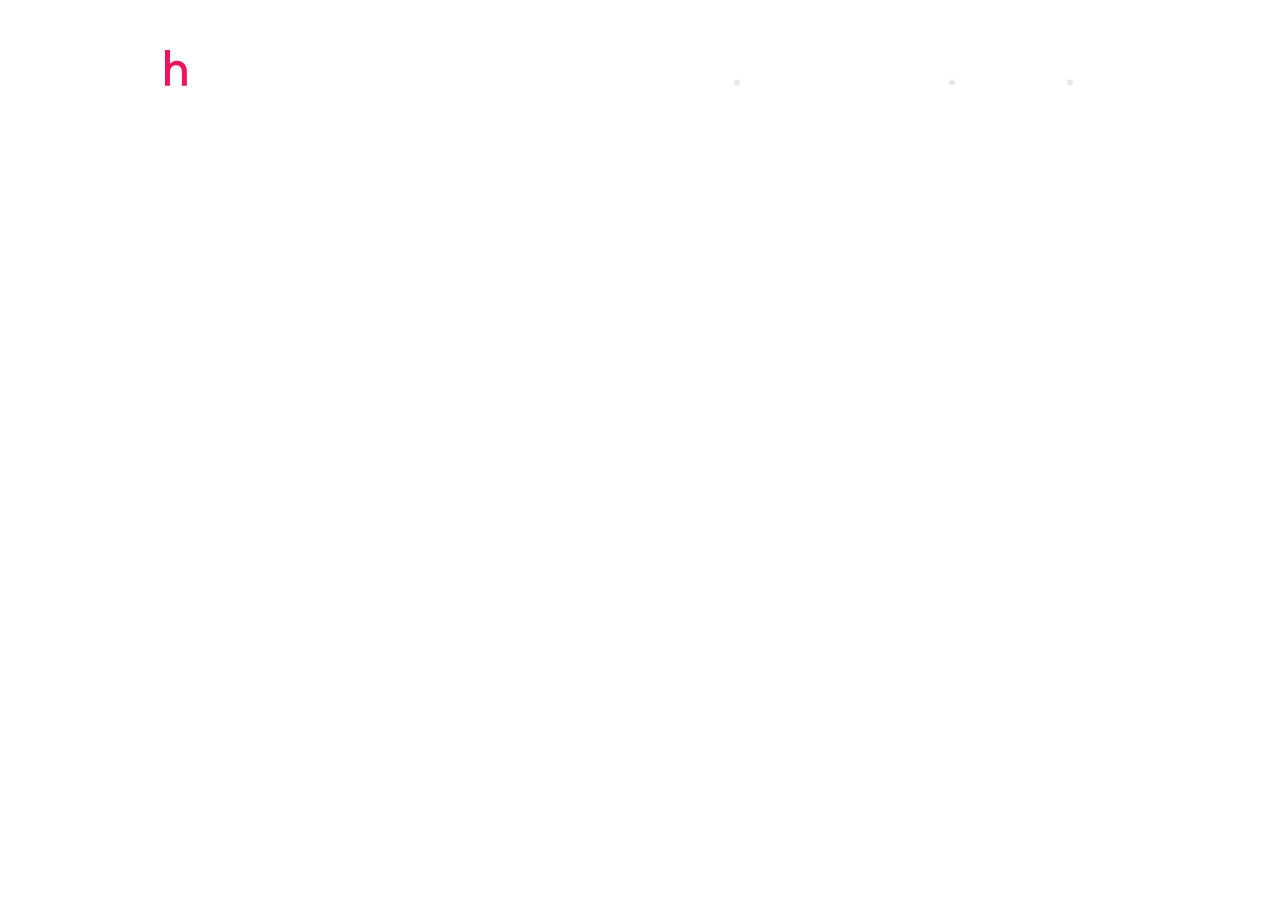
==== servicEntry.html @ b4254ef9 "Made adaptive" ====
<!DOCTYPE html>
<html lang="en">
  <head>
    <meta charset="UTF-8" />
    <meta name="viewport" content="width=device-width, initial-scale=1.0" />
    <title>Document</title>
    <link rel="stylesheet" href="./css/style.css" />
  </head>
  <body>
    <header class="header">
      <div class="header_mobile">
        <div class="header_mobile_contacts">
          <ul class="change_language">
            <li><a href="#" class="language">УК</a></li>
            <li><a href="#" class="language">РУ</a></li>
            <li><a href="#" class="language">EN</a></li>
          </ul>
          <ul>
            <li class="number">0800 211 927</li>
          </ul>
        </div>
        <div class="header_mobile_flex">
          <div class="header_mobile_logo">
            <a href="#"><img src="./img/Logo-mobile.svg" alt="" /></a>
          </div>
          <div class="header_burger">
            <div class="header_burger_button" id="header_burger_button">
              <span class="header_burger_button_style"></span>
            </div>
          </div>
          <div class="header_burger_menu" id="header_burger_menu">
            <ul>
              <li><a href="#" class="about_links">about us</a></li>
              <li><a href="#" class="about_links">services</a></li>
              <li><a href="#" class="about_links">team</a></li>
              <li><a href="#" class="about_links">publications</a></li>
              <li><a href="#" class="about_links">contact</a></li>
            </ul>
          </div>
        </div>
      </div>
      <!-- PC -->
      <div class="header_pc">
        <div class="header_contacts header_contacts_invisibel">
          <ul class="header_contacts_list">
            <ul class="change_language">
              <li><a href="#" class="language">УК</a></li>
              <li><a href="#" class="language">РУ</a></li>
              <li><a href="#" class="language">EN</a></li>
            </ul>
            <ul>
              <li class="dot">
                <svg
                  xmlns="http://www.w3.org/2000/svg"
                  width="6"
                  height="7"
                  viewBox="0 0 6 7"
                  fill="none"
                >
                  <circle cx="3" cy="3.5" r="3" fill="#E6E6F0" />
                </svg>
              </li>
            </ul>
            <ul>
              <li>Kyiv, Mechnikova str, 14/1</li>
            </ul>
            <ul>
              <li class="dot">
                <svg
                  xmlns="http://www.w3.org/2000/svg"
                  width="6"
                  height="7"
                  viewBox="0 0 6 7"
                  fill="none"
                >
                  <circle cx="3" cy="3.5" r="3" fill="#E6E6F0" />
                </svg>
              </li>
            </ul>
            <ul>
              <li>0800 211 927</li>
            </ul>
            <ul>
              <li class="dot">
                <svg
                  xmlns="http://www.w3.org/2000/svg"
                  width="6"
                  height="7"
                  viewBox="0 0 6 7"
                  fill="none"
                >
                  <circle cx="3" cy="3.5" r="3" fill="#E6E6F0" />
                </svg>
              </li>
            </ul>
            <ul>
              <a href="#">
                <img src="./img/Facebook-Header.svg" alt="Facebook" />
              </a>
            </ul>
          </ul>
        </div>
        <div>
          <a href="#">
            <img src="./img/Logo.svg" alt="" />
          </a>
        </div>
        <div class="header_flex">
          <div class="header_contacts header_contacts_visibel">
            <ul class="header_contacts_list">
              <ul class="change_language">
                <li><a href="#" class="language">УК</a></li>
                <li><a href="#" class="language">РУ</a></li>
                <li><a href="#" class="language">EN</a></li>
              </ul>
              <ul>
                <li class="dot">
                  <svg
                    xmlns="http://www.w3.org/2000/svg"
                    width="6"
                    height="7"
                    viewBox="0 0 6 7"
                    fill="none"
                  >
                    <circle cx="3" cy="3.5" r="3" fill="#E6E6F0" />
                  </svg>
                </li>
              </ul>
              <ul>
                <li>Kyiv, Mechnikova str, 14/1</li>
              </ul>
              <ul>
                <li class="dot">
                  <svg
                    xmlns="http://www.w3.org/2000/svg"
                    width="6"
                    height="7"
                    viewBox="0 0 6 7"
                    fill="none"
                  >
                    <circle cx="3" cy="3.5" r="3" fill="#E6E6F0" />
                  </svg>
                </li>
              </ul>
              <ul>
                <li>0800 211 927</li>
              </ul>
              <ul>
                <li class="dot">
                  <svg
                    xmlns="http://www.w3.org/2000/svg"
                    width="6"
                    height="7"
                    viewBox="0 0 6 7"
                    fill="none"
                  >
                    <circle cx="3" cy="3.5" r="3" fill="#E6E6F0" />
                  </svg>
                </li>
              </ul>
              <ul>
                <a href="#">
                  <img src="./img/Facebook-Header.svg" alt="Facebook" />
                </a>
              </ul>
            </ul>
          </div>
          <div class="header_about">
            <ol class="header_about_list">
              <li><a href="#" class="about_links">about us</a></li>
              <li><a href="#" class="about_links">services</a></li>
              <li><a href="#" class="about_links">team</a></li>
              <li><a href="#" class="about_links">publications</a></li>
              <li><a href="#" class="about_links">contact</a></li>
            </ol>
          </div>
        </div>
      </div>
    </header>
    <main></main>
    <script src="./js/script.js"></script>
  </body>
</html>
---- css/style.css ----
@charset "UTF-8";
/*! normalize.css v8.0.1 | MIT License | github.com/necolas/normalize.css */
/* Document
   ========================================================================== */
/**
 * 1. Correct the line height in all browsers.
 * 2. Prevent adjustments of font size after orientation changes in iOS.
 */
@import url("https://fonts.googleapis.com/css2?family=Montserrat:wght@300;400;500;700&display=swap");
html {
  line-height: 1.15; /* 1 */
  -webkit-text-size-adjust: 100%; /* 2 */
}

/* Sections
   ========================================================================== */
/**
 * Remove the margin in all browsers.
 */
body {
  margin: 0;
}

/**
 * Render the `main` element consistently in IE.
 */
main {
  display: block;
}

/**
 * Correct the font size and margin on `h1` elements within `section` and
 * `article` contexts in Chrome, Firefox, and Safari.
 */
h1 {
  font-size: 2em;
  margin: 0.67em 0;
}

/* Grouping content
   ========================================================================== */
/**
 * 1. Add the correct box sizing in Firefox.
 * 2. Show the overflow in Edge and IE.
 */
hr {
  box-sizing: content-box; /* 1 */
  height: 0; /* 1 */
  overflow: visible; /* 2 */
}

/**
 * 1. Correct the inheritance and scaling of font size in all browsers.
 * 2. Correct the odd `em` font sizing in all browsers.
 */
pre {
  font-family: monospace, monospace; /* 1 */
  font-size: 1em; /* 2 */
}

/* Text-level semantics
   ========================================================================== */
/**
 * Remove the gray background on active links in IE 10.
 */
a {
  background-color: transparent;
}

/**
 * 1. Remove the bottom border in Chrome 57-
 * 2. Add the correct text decoration in Chrome, Edge, IE, Opera, and Safari.
 */
abbr[title] {
  border-bottom: none; /* 1 */
  text-decoration: underline; /* 2 */
  text-decoration: underline dotted; /* 2 */
}

/**
 * Add the correct font weight in Chrome, Edge, and Safari.
 */
b,
strong {
  font-weight: bolder;
}

/**
 * 1. Correct the inheritance and scaling of font size in all browsers.
 * 2. Correct the odd `em` font sizing in all browsers.
 */
code,
kbd,
samp {
  font-family: monospace, monospace; /* 1 */
  font-size: 1em; /* 2 */
}

/**
 * Add the correct font size in all browsers.
 */
small {
  font-size: 80%;
}

/**
 * Prevent `sub` and `sup` elements from affecting the line height in
 * all browsers.
 */
sub,
sup {
  font-size: 75%;
  line-height: 0;
  position: relative;
  vertical-align: baseline;
}

sub {
  bottom: -0.25em;
}

sup {
  top: -0.5em;
}

/* Embedded content
   ========================================================================== */
/**
 * Remove the border on images inside links in IE 10.
 */
img {
  border-style: none;
}

/* Forms
   ========================================================================== */
/**
 * 1. Change the font styles in all browsers.
 * 2. Remove the margin in Firefox and Safari.
 */
button,
input,
optgroup,
select,
textarea {
  font-family: inherit; /* 1 */
  font-size: 100%; /* 1 */
  line-height: 1.15; /* 1 */
  margin: 0; /* 2 */
}

/**
 * Show the overflow in IE.
 * 1. Show the overflow in Edge.
 */
button,
input { /* 1 */
  overflow: visible;
}

/**
 * Remove the inheritance of text transform in Edge, Firefox, and IE.
 * 1. Remove the inheritance of text transform in Firefox.
 */
button,
select { /* 1 */
  text-transform: none;
}

/**
 * Correct the inability to style clickable types in iOS and Safari.
 */
button,
[type=button],
[type=reset],
[type=submit] {
  -webkit-appearance: button;
}

/**
 * Remove the inner border and padding in Firefox.
 */
button::-moz-focus-inner,
[type=button]::-moz-focus-inner,
[type=reset]::-moz-focus-inner,
[type=submit]::-moz-focus-inner {
  border-style: none;
  padding: 0;
}

/**
 * Restore the focus styles unset by the previous rule.
 */
button:-moz-focusring,
[type=button]:-moz-focusring,
[type=reset]:-moz-focusring,
[type=submit]:-moz-focusring {
  outline: 1px dotted ButtonText;
}

/**
 * Correct the padding in Firefox.
 */
fieldset {
  padding: 0.35em 0.75em 0.625em;
}

/**
 * 1. Correct the text wrapping in Edge and IE.
 * 2. Correct the color inheritance from `fieldset` elements in IE.
 * 3. Remove the padding so developers are not caught out when they zero out
 *    `fieldset` elements in all browsers.
 */
legend {
  box-sizing: border-box; /* 1 */
  color: inherit; /* 2 */
  display: table; /* 1 */
  max-width: 100%; /* 1 */
  padding: 0; /* 3 */
  white-space: normal; /* 1 */
}

/**
 * Add the correct vertical alignment in Chrome, Firefox, and Opera.
 */
progress {
  vertical-align: baseline;
}

/**
 * Remove the default vertical scrollbar in IE 10+.
 */
textarea {
  overflow: auto;
}

/**
 * 1. Add the correct box sizing in IE 10.
 * 2. Remove the padding in IE 10.
 */
[type=checkbox],
[type=radio] {
  box-sizing: border-box; /* 1 */
  padding: 0; /* 2 */
}

/**
 * Correct the cursor style of increment and decrement buttons in Chrome.
 */
[type=number]::-webkit-inner-spin-button,
[type=number]::-webkit-outer-spin-button {
  height: auto;
}

/**
 * 1. Correct the odd appearance in Chrome and Safari.
 * 2. Correct the outline style in Safari.
 */
[type=search] {
  -webkit-appearance: textfield; /* 1 */
  outline-offset: -2px; /* 2 */
}

/**
 * Remove the inner padding in Chrome and Safari on macOS.
 */
[type=search]::-webkit-search-decoration {
  -webkit-appearance: none;
}

/**
 * 1. Correct the inability to style clickable types in iOS and Safari.
 * 2. Change font properties to `inherit` in Safari.
 */
::-webkit-file-upload-button {
  -webkit-appearance: button; /* 1 */
  font: inherit; /* 2 */
}

/* Interactive
   ========================================================================== */
/*
 * Add the correct display in Edge, IE 10+, and Firefox.
 */
details {
  display: block;
}

/*
 * Add the correct display in all browsers.
 */
summary {
  display: list-item;
}

/* Misc
   ========================================================================== */
/**
 * Add the correct display in IE 10+.
 */
template {
  display: none;
}

/**
 * Add the correct display in IE 10.
 */
[hidden] {
  display: none;
}

body {
  font-family: "Montserrat", sans-serif;
}

ol,
ul {
  list-style-type: none;
  padding: 0;
  left: 0;
  margin: 0;
}

h1,
h2,
h3,
h4,
h5,
h6 {
  padding: 0;
  margin: 0;
}

li {
  display: inline;
}

a {
  text-decoration: none;
}

.language {
  color: white;
  font-weight: 700;
  padding: 5px 7px;
  font-size: 12px;
  transition: 40ms linear;
}
.language:hover {
  background-color: #f0145a;
  border: #f0145a 1px solid;
  border-radius: 8px;
}

.about_links {
  color: white;
  font-weight: 700;
  transition: 100ms linear;
}
.about_links:hover {
  color: #f0145a;
}

@media screen and (max-width: 375px) {
  .about_links {
    display: block;
    text-transform: uppercase;
    width: 100%;
    padding: 30px 0;
    font-size: 30px;
  }
}
.header_pc, .header_mobile {
  padding-top: 50px;
  width: 100%;
  position: absolute;
  max-height: 160px;
  display: flex;
  justify-content: space-around;
  align-items: end;
  color: white;
}
.header_about_list, .header_contacts_list {
  display: flex;
  justify-content: end;
  align-items: center;
}
.header_about_list > li, .header_contacts_list > li {
  padding-left: 15px;
}
.header_logo {
  padding: 0 15px;
}
.header_mobile {
  display: none;
  visibility: hidden;
}

.dot {
  padding: 0 6px;
}

.header_contacts_invisibel {
  visibility: hidden;
  display: none;
}

ul > p,
ul > a > img {
  padding: 0 6px;
}

@media screen and (max-width: 768px) {
  .header_pc,
  .header_mobile {
    width: 70%;
    padding: 50px 0 0 60px;
    flex-direction: column;
    justify-content: center;
    align-items: flex-start;
    gap: 30px;
  }
  .header_contacts_invisibel {
    visibility: visible;
    display: block;
  }
  .header_contacts_visibel {
    visibility: hidden;
    display: none;
  }
}
@media screen and (max-width: 375px) {
  .header_burger_menu {
    display: none;
  }
  .header_burger_menu_visibile {
    display: flex;
    position: absolute;
    z-index: 1;
    width: 100%;
    background: rgba(0, 0, 0, 0.5);
    border-radius: 0 0 10px 10px;
    padding: 91px 0 0 0;
    margin-top: 48.39px;
    top: 0;
    left: 0;
  }
  .header_burger_menu_visibile > ul {
    display: flex;
    flex-direction: column;
    align-items: center;
    gap: 30px;
    width: 100%;
    padding: 0 0 10px 0;
  }
  .header_burger_button {
    cursor: pointer;
    height: 27px;
    width: 27px;
    overflow: visible;
    position: relative;
    z-index: 2;
  }
  .header_burger_button_close span:before {
    top: 0px;
    transform: rotate(90deg);
    width: 27px;
  }
  .header_burger_button_close span {
    transform: rotate(-45deg);
    top: 13px;
    width: 27px;
  }
  .header_burger_button_close span:after {
    top: 0px;
    left: 0;
    transform: rotate(90deg);
    opacity: 0;
    width: 0;
  }
  .header_burger_button_style, .header_burger_button_style:before, .header_burger_button_style:after {
    background: #fff;
    display: block;
    height: 2px;
    opacity: 1;
    position: absolute;
    transition: 0.3s ease-in-out;
  }
  .header_burger_button_style:before, .header_burger_button_style:after {
    content: "";
  }
  .header_burger_button_style:before {
    left: 0px;
    top: -10px;
    width: 27px;
  }
  .header_burger_button_style {
    right: 0px;
    top: 13px;
    width: 27px;
  }
  .header_burger_button_style:after {
    left: 0px;
    top: 10px;
    width: 27px;
  }
  .header_mobile {
    padding: 0;
    width: 100%;
    display: block;
    visibility: visible;
    width: 100%;
  }
  .header_mobile_logo {
    z-index: 2;
  }
  .header_mobile_contacts {
    background-color: rgba(255, 255, 255, 0.19);
    width: 100%;
    display: flex;
    padding: 15px;
    max-width: 345px;
    gap: 10px;
    justify-content: space-between;
    align-items: center;
  }
  .header_mobile_flex {
    display: flex;
    padding: 15px;
    justify-content: space-between;
    align-items: center;
  }
  .header_pc {
    display: none;
    visibility: hidden;
  }
}
main {
  width: 100%;
  background: var(--gradient-supersoft, linear-gradient(229deg, #323264 11.93%, #323264 57.17%, #643e72 87.46%));
  border-radius: 0px 0px 12px 12px;
}

.bgF {
  width: 98%;
  height: 10px;
  border-radius: 0px 0px 12px 12px;
  background: #cacadb;
  margin: 0 auto;
}

.bgS {
  width: 96%;
  height: 10px;
  border-radius: 0px 0px 12px 12px;
  background: #e7e7f2;
  margin: 0 auto;
}

.title {
  display: flex;
  justify-content: space-between;
  align-items: center;
  flex-direction: column;
  color: white;
  height: 600px;
  max-height: 600px;
  padding: 521px 0 60px 0;
  background: url(../img/Symbol.svg) center no-repeat;
  background-position: top;
  background-size: 1000px;
}
.title_text {
  font-size: 38px;
}

.title_scroll svg {
  width: 42px;
  height: 42px;
  fill: none;
  transition: stroke 0.3s ease; /* Анимация при изменении цвета stroke */
}

.title_scroll:hover svg {
  stroke: red; /* Замените на цвет, который вы хотите использовать при наведении */
}

.experience {
  color: white;
  padding: 60px 0;
  display: flex;
  justify-content: center;
  align-items: center;
}
.experience_text {
  max-width: 861px;
  padding: 0 0 0 60px;
}
.experience_text > h3 {
  font-size: 30px;
  font-weight: 700;
}
.experience_inputs {
  display: flex;
  flex-direction: column;
  align-items: flex-end;
  gap: 30px;
  padding: 0 60px 0 0;
  border-right: #b3b3ba 2px solid;
}
.experience_inputs > label > h2 {
  font-size: 38px;
}

.experience input {
  display: none; /* Hide the native radio input */
}

.experience label {
  color: #b3b3ba;
  display: inline-block;
  -webkit-background-clip: text;
  background-clip: text;
  -webkit-appearance: none;
  appearance: none;
  margin: 0;
  transition: 1s linear;
  cursor: pointer;
}

.experience input:checked + label {
  color: transparent; /* Делаем текст невидимым */
  background: linear-gradient(90deg, #ef8080 0.84%, #f0145a 99.96%);
  -webkit-background-clip: text; /* Свойство для поддержки веб-кит браузерами */
  background-clip: text;
}

.experience label:hover {
  color: #f0145a;
}

.grid {
  display: flex;
  align-items: center;
  flex-direction: column;
  padding: 60px 0 60px 0;
}
.grid_titel {
  max-width: 1600px;
  width: 89%;
  display: flex;
  flex-direction: column;
  align-items: flex-start;
  color: #f0145a;
}
.grid_titel > h2 {
  font-size: 38px;
}
.grid_titel > a {
  color: #f0145a;
  font-size: 14px;
  font-weight: 700;
}
.grid_block {
  max-width: 493px;
  width: 100%;
}
.grid_block_icon {
  background-color: white;
  padding: 14px;
  border-radius: 24px;
}
.grid_block_titel {
  color: #24a3ff;
  font-size: 22px;
}
.grid_block_text {
  font-size: 16px;
  color: white;
  font-weight: 300;
}
.grid_blocks {
  max-width: 1600px;
  width: 100%;
  display: grid;
  grid-template-columns: 1fr 1fr 1fr;
  gap: 60px;
}
@media screen and (max-width: 1700px) {
  .grid_blocks {
    max-width: 89%;
  }
}
@media screen and (max-width: 768px) {
  .grid_blocks {
    grid-template-columns: 1fr 1fr;
  }
}

@media screen and (max-width: 1024px) {
  .experience_text {
    max-width: 405px;
  }
}
@media screen and (max-width: 768px) {
  .experience {
    flex-direction: column;
    justify-content: center;
    align-items: center;
    padding: 60px;
  }
  .experience_text {
    max-width: 861px;
    padding: 60px 0 0 0;
    border-top: 4px #b3b3ba solid;
  }
  .experience_text > h3 {
    font-size: 30px;
    font-weight: 700;
  }
  .experience_inputs {
    display: flex;
    flex-direction: row;
    align-items: center;
    gap: 30px;
    max-width: 100%;
    white-space: nowrap;
    padding: 0 0 60px 0;
    overflow-x: auto;
    border-right: none;
  }
  .experience_inputs > label > h2 {
    font-size: 38px;
  }
}
@media screen and (max-width: 375px) {
  .title {
    max-height: 365px;
    background-size: 600px;
    padding: 277px 0 60px;
  }
  .title_text {
    max-width: 315px;
    text-align: center;
  }
  .grid_blocks {
    grid-template-columns: 1fr;
  }
  .experience {
    padding: 30px;
  }
  .experience_text {
    padding: 30px 0 0 0;
  }
  .experience_text > h3 {
    font-size: 20px;
  }
  .experience_text > p {
    font-style: 19px;
  }
  .experience_inputs {
    padding: 0 0 30px 0;
  }
}
.second_main {
  width: 100%;
}

.team {
  padding: 60px 0;
  display: flex;
  justify-content: center;
  align-items: center;
  flex-direction: column;
}
.team_buttons {
  appearance: none;
  border-radius: 50%;
  width: 16px;
  height: 16px;
  border: 8px solid rgba(36, 164, 255, 0.4039215686);
  transition: 0.2s all linear;
  margin-right: 5px;
  top: 4px;
}
.team_buttons:checked {
  border: 8px solid #24a3ff;
}
.team_slider {
  margin: 10px 0;
  max-width: 1600px;
  width: 89%;
  background-color: #f5f5fa;
  background-image: url(../img/Team-1.svg);
  background-size: 400px 500px;
  background-position: left;
  background-repeat: no-repeat;
  border-radius: 12px;
}
.team_slider_text {
  padding: 30px 30px 30px 430px;
  color: #b3b3ba;
}
.team_slider_text > a {
  color: #24a3ff;
  font-size: 14px;
  font-weight: 700;
}
.team_slider_text > h2 {
  font-size: 38px;
  background: var(--gradient-red-text, linear-gradient(90deg, #f0145a 0.84%, #ef8080 99.96%));
  background-clip: text;
  -webkit-background-clip: text;
  -webkit-text-fill-color: transparent;
  padding-bottom: 24px;
}
.team_slider_text > span {
  font-size: 16px;
  padding: 6px 0;
  font-weight: 700;
}
.team_slider_text > p {
  font-size: 14px;
}

.clients {
  display: flex;
  flex-direction: column;
  align-items: center;
  padding: 60px 0;
  border-radius: 12px;
}
.clients_containers {
  max-width: 1720px;
  width: 100%;
  display: flex;
  flex-wrap: wrap;
  justify-content: center;
  margin: 10px 0;
  border-radius: 10px;
  overflow: hidden;
}
.clients_container {
  display: flex;
  justify-content: center;
  align-items: center;
  height: 120px;
  width: 100%;
  max-width: 430px;
  max-height: 120px;
  background-color: #1c4280;
}
.clients_container_wannabiz {
  background-color: #143646;
}
.clients_container_tapgerine, .clients_container_orangear {
  background-color: #f48b30;
}
.clients_container_3dlook {
  background-color: #9e4dc3;
}
.clients_container_ad, .clients_container_infatek {
  background-color: #e2e2e4;
}
.clients_container_clickky {
  background-color: #c71c36;
}
.clients_container_eco {
  background-color: #dcf3f9;
}
.clients_container_citypark {
  background-color: #282240;
}
.clients_container_artprint {
  background-color: #1d4568;
}
.clients_container_ultimate {
  background-color: #000;
}

footer {
  width: 100%;
  background-color: #f5f5fa;
}

.footer {
  display: flex;
  justify-content: center;
}
.footer_text {
  color: #b3b3ba;
  font-weight: 400;
}
.footer_number {
  font-weight: 700;
  color: #46466e;
}
.footer_mail {
  color: #24a3ff;
  font-weight: 700;
  transition: 100ms linear;
}
.footer_mail:hover {
  color: #46466e;
}
.footer_container {
  padding: 30px 0;
  gap: 10px;
  border-top: #b3b3ba 2px solid;
  max-width: 1600px;
  width: 100%;
  display: flex;
  justify-content: space-between;
  align-items: flex-start;
}
.footer_container > div > ol {
  display: flex;
  align-items: center;
  padding: 5px;
}
.footer_container > div > ol > li {
  padding: 2px 10px;
}

.more {
  margin: 30px 0;
  display: flex;
  flex-direction: column;
  align-items: center;
}
.more_titel_container {
  max-width: 1600px;
  width: 89%;
  display: flex;
  justify-content: flex-start;
}
.more_titel > p {
  padding: 10px 0;
  font-size: 14px;
  color: #24a3ff;
  font-weight: 700;
  text-transform: uppercase;
}
.more_titel > span {
  font-size: 38px;
  font-weight: 700;
  background: linear-gradient(90deg, #f0145a 0.84%, #ef8080 99.96%);
  background-clip: text;
  -webkit-background-clip: text;
  -webkit-text-fill-color: transparent;
}
.more_blocks {
  max-width: 1600px;
  width: 100%;
  display: flex;
  justify-content: space-between;
  gap: 30px;
}
.more_block {
  max-width: 483px;
  width: 100%;
  background-color: #fff;
  display: flex;
  flex-direction: column;
  align-items: flex-start;
  justify-content: flex-start;
  padding: 15px;
  border-radius: 8px;
  background-image: url(../img/Publication-1.svg);
  background-repeat: no-repeat;
  background-position: top;
  background-size: 630px 330px;
  background-position-y: -100px;
}
.more_block_second {
  background-image: url(../img/Publication-2.svg);
}
.more_block_full {
  background-image: url(../img/Publication-3.svg);
}
.more_block_text {
  padding-top: 210px;
}
.more_block_text > span,
.more_block_text div,
.more_block_text p {
  padding: 15px 0;
}
.more_block_text > span {
  color: #b3b3ba;
  font-size: 12px;
  font-weight: 700;
}
.more_block_text > p {
  border-top: #f5f5fa solid 4px;
}
.more_block_text > div {
  color: #24a3ff;
  font-weight: 700;
}

@media screen and (max-width: 1024px) {
  .team_slider {
    background-size: 520px 550px;
    background-position-x: -100px;
  }
  .clients {
    padding: 0 0;
  }
  .clients_containers {
    overflow: unset;
    border-radius: 0;
  }
  .clients_container {
    max-width: 256px;
  }
  .more_block {
    max-width: 251px;
  }
  .more_blocks {
    width: 89%;
  }
}
@media screen and (max-width: 768px) {
  .team_slider {
    background-size: 680px 680px;
    background-position: top;
    background-repeat: no-repeat;
    background-position-y: -265px;
    border-radius: 12px;
    background-position-x: 0px;
  }
  .team_slider_text {
    padding: 430px 30px 30px 30px;
    color: #b3b3ba;
  }
  .more_blocks {
    flex-wrap: wrap;
  }
  .more_block {
    background-size: 370px 225px;
    background-position-y: 0;
  }
  .more_block_full {
    max-width: 100%;
    background-size: 685px 415px;
    background-position-y: -189px;
  }
}
@media screen and (max-width: 375px) {
  .team_slider {
    background-size: 415px 415px;
    background-position-y: 0px;
  }
  .team_slider_text > h2 {
    font-size: 30px;
  }
  .clients_container {
    max-width: 100%;
  }
  .clients_container_clickky, .clients_container_eco, .clients_container_infatek, .clients_container_citypark, .clients_container_artprint, .clients_container_ultimate {
    display: none;
    visibility: hidden;
  }
  .footer {
    display: flex;
    justify-content: center;
  }
  .footer_container {
    justify-content: center;
    align-items: center;
    flex-direction: column;
  }
  .footer_container > div {
    display: flex;
    flex-direction: column;
  }
  .footer_container > div > ol {
    display: flex;
    align-items: center;
    flex-direction: column;
  }
  .more {
    margin: 30px 0;
    display: flex;
    flex-direction: column;
    align-items: center;
  }
  .more_titel_container {
    max-width: 1600px;
    width: 89%;
    display: flex;
    justify-content: flex-start;
  }
  .more_titel > p {
    padding: 10px 0;
    font-size: 14px;
    color: #24a3ff;
    font-weight: 700;
  }
  .more_titel > span {
    font-size: 30px;
    font-weight: 700;
    background: linear-gradient(90deg, #f0145a 0.84%, #ef8080 99.96%);
    background-clip: text;
    -webkit-background-clip: text;
    -webkit-text-fill-color: transparent;
  }
  .more_blocks {
    max-width: 1600px;
    width: 100%;
    display: flex;
    justify-content: center;
    gap: 30px;
  }
  .more_block {
    max-width: 315px;
    width: 100%;
  }
  .more_block_full {
    max-width: 315px;
  }
  .more_block_text {
    padding-top: 210px;
  }
  .more_block_text > span,
  .more_block_text div,
  .more_block_text p {
    padding: 15px 0;
  }
  .more_block_text > span {
    color: #b3b3ba;
    font-size: 12px;
    font-weight: 700;
  }
  .more_block_text > p {
    border-top: #f5f5fa solid 4px;
  }
  .more_block_text > div {
    color: #24a3ff;
    font-weight: 700;
  }
}

/*# sourceMappingURL=style.css.map */
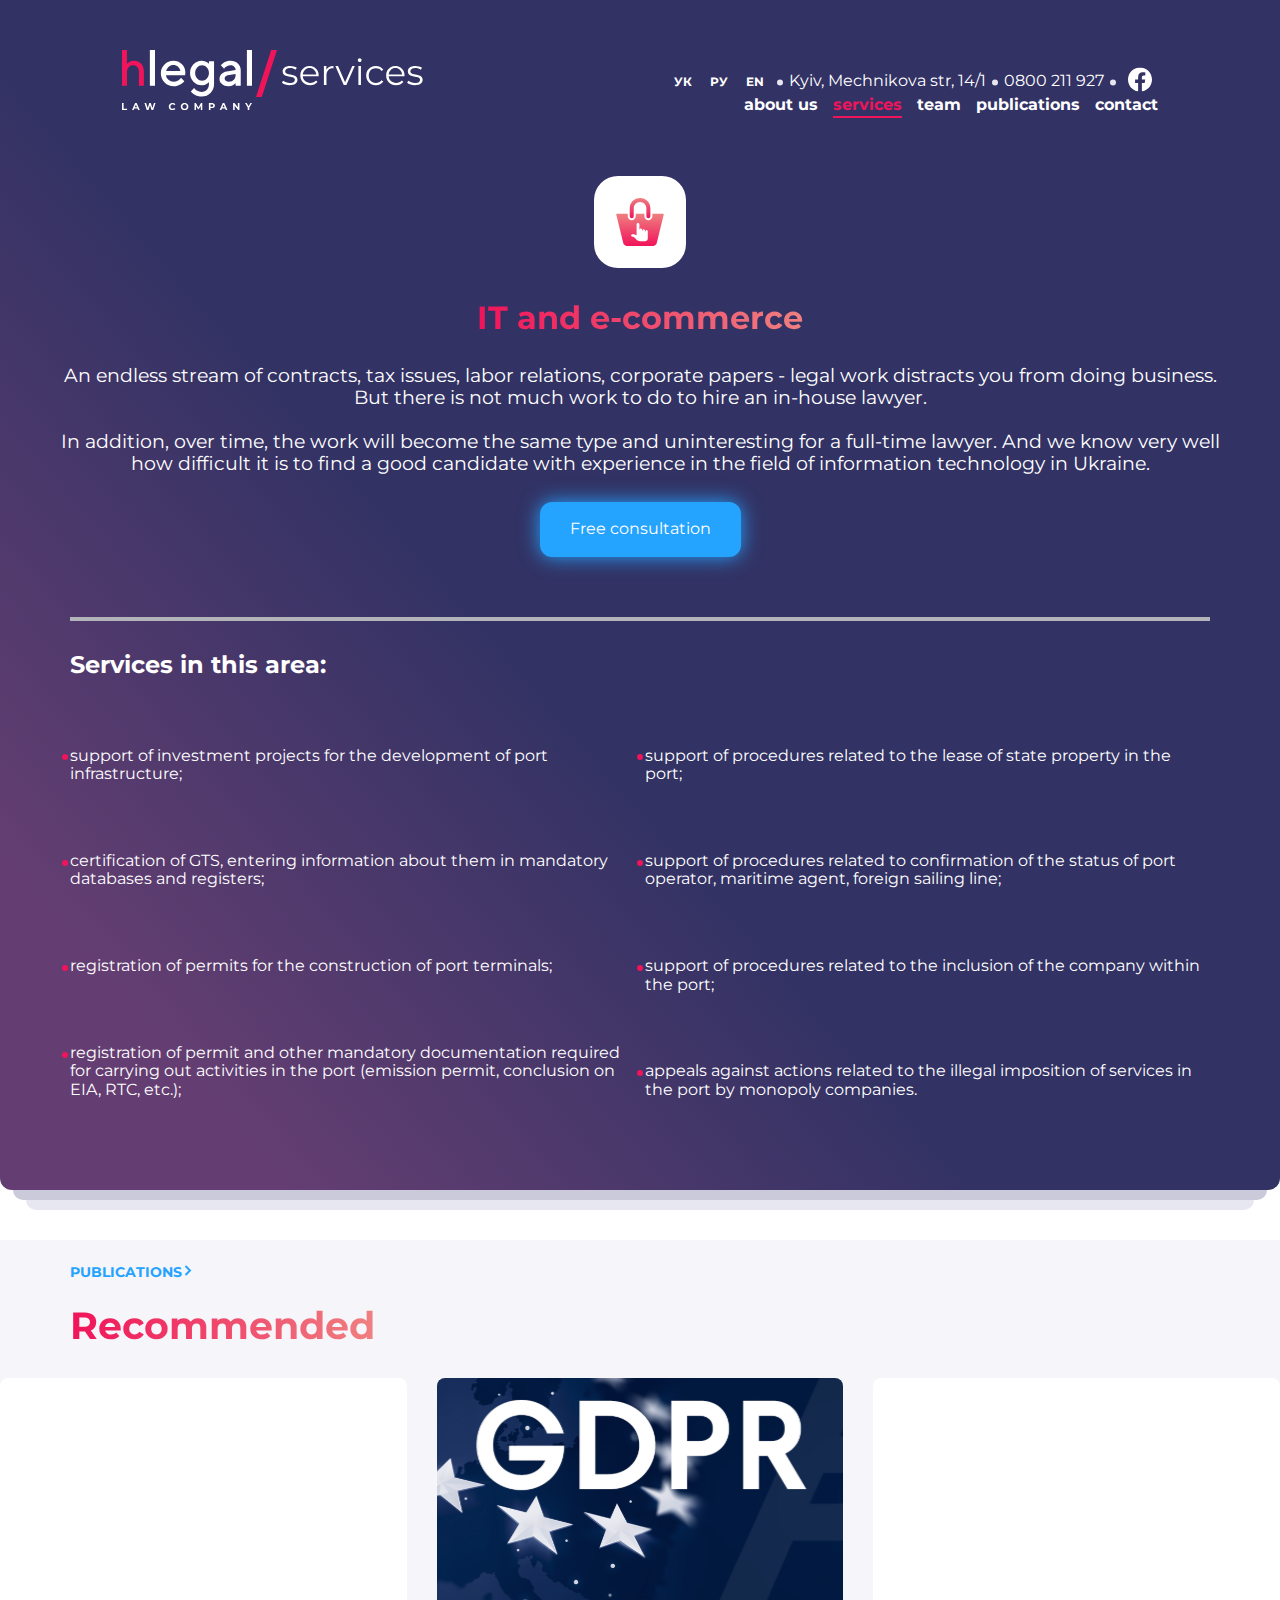
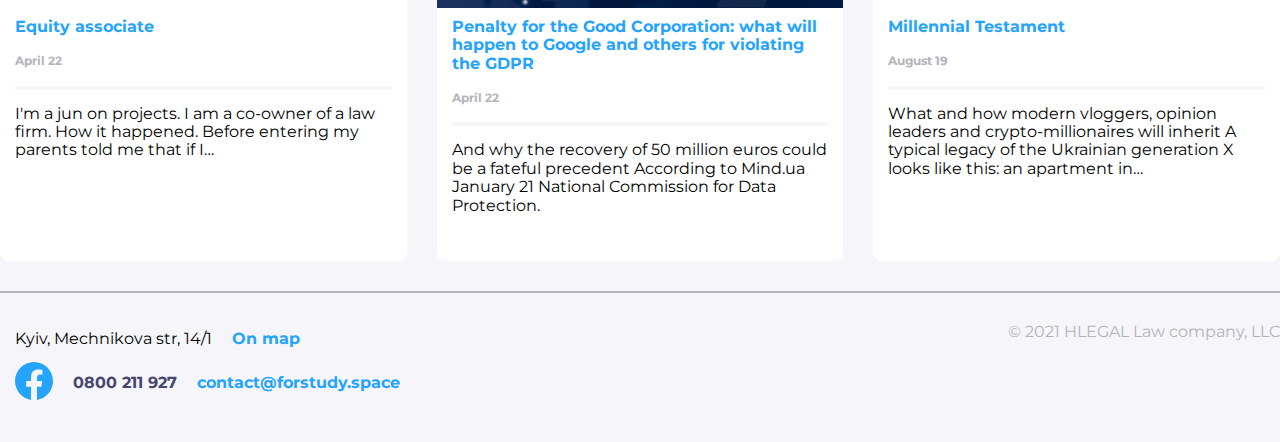
==== commit a1ba6235: "Made second page" ====
--- a/servicEntry.html
+++ b/servicEntry.html
@@ -21,7 +21,9 @@
         </div>
         <div class="header_mobile_flex">
           <div class="header_mobile_logo">
-            <a href="#"><img src="./img/Logo-mobile.svg" alt="" /></a>
+            <a href="./index.html"
+              ><img src="./img/Logo-mobile.svg" alt="logo"
+            /></a>
           </div>
           <div class="header_burger">
             <div class="header_burger_button" id="header_burger_button">
@@ -101,8 +103,8 @@
           </ul>
         </div>
         <div>
-          <a href="#">
-            <img src="./img/Logo.svg" alt="" />
+          <a href="./index.html">
+            <img src="./img/logoServic.svg" alt="" />
           </a>
         </div>
         <div class="header_flex">
@@ -168,7 +170,11 @@
           <div class="header_about">
             <ol class="header_about_list">
               <li><a href="#" class="about_links">about us</a></li>
-              <li><a href="#" class="about_links">services</a></li>
+              <li>
+                <a href="#" class="about_links about_links_selected"
+                  >services</a
+                >
+              </li>
               <li><a href="#" class="about_links">team</a></li>
               <li><a href="#" class="about_links">publications</a></li>
               <li><a href="#" class="about_links">contact</a></li>
@@ -177,7 +183,179 @@
         </div>
       </div>
     </header>
-    <main></main>
+    <main>
+      <div class="splash">
+        <div>
+          <img
+            src="./img/Ecommerce.svg"
+            alt="Ecommerce"
+            class="grid_block_icon"
+          />
+        </div>
+        <h1 class="splash_titel">IT and e-commerce</h1>
+        <span class="splash_text"
+          >An endless stream of contracts, tax issues, labor relations,
+          corporate papers - legal work distracts you from doing business. But
+          there is not much work to do to hire an in-house lawyer. <br /><br />
+          In addition, over time, the work will become the same type and
+          uninteresting for a full-time lawyer. And we know very well how
+          difficult it is to find a good candidate with experience in the field
+          of information technology in Ukraine.</span
+        >
+        <a href="#" class="btn">Free consultation</a>
+      </div>
+      <div class="offer">
+        <div class="offer_container">
+          <div class="offer_titel">
+            <h2>Services in this area:</h2>
+          </div>
+          <div class="offer_list">
+            <div>
+              <p class="offer_list_elements">
+                support of investment projects for the development of port
+                infrastructure;
+              </p>
+              <p class="offer_list_elements">
+                certification of GTS, entering information about them in
+                mandatory databases and registers;
+              </p>
+              <p class="offer_list_elements">
+                registration of permits for the construction of port terminals;
+              </p>
+              <p class="offer_list_elements">
+                registration of permit and other mandatory documentation
+                required for carrying out activities in the port (emission
+                permit, conclusion on EIA, RTC, etc.);
+              </p>
+            </div>
+            <div>
+              <p class="offer_list_elements">
+                support of procedures related to the lease of state property in
+                the port;
+              </p>
+              <p class="offer_list_elements">
+                support of procedures related to confirmation of the status of
+                port operator, maritime agent, foreign sailing line;
+              </p>
+              <p class="offer_list_elements">
+                support of procedures related to the inclusion of the company
+                within the port;
+              </p>
+              <p class="offer_list_elements">
+                appeals against actions related to the illegal imposition of
+                services in the port by monopoly companies.
+              </p>
+            </div>
+          </div>
+        </div>
+      </div>
+    </main>
+    <div class="bgF"></div>
+    <div class="bgS"></div>
+    <footer>
+      <div class="more">
+        <div class="more_titel_container">
+          <div class="more_titel">
+            <p>
+              Publications<svg
+                xmlns="http://www.w3.org/2000/svg"
+                width="12"
+                height="13"
+                viewBox="0 0 12 13"
+                fill="none"
+              >
+                <path
+                  d="M3.5 2L8 6.5L3.5 11"
+                  stroke="#24A3FF"
+                  stroke-width="2"
+                />
+              </svg>
+            </p>
+            <span>Recommended</span>
+          </div>
+        </div>
+        <div class="more_blocks">
+          <div class="more_block">
+            <div class="more_block_text">
+              <div>Equity associate</div>
+              <span>April 22</span>
+              <p>
+                I'm a jun on projects. I am a co-owner of a law firm. How it
+                happened. Before entering my parents told me that if I…
+              </p>
+            </div>
+          </div>
+          <div class="more_block more_block_second">
+            <div class="more_block_text">
+              <div>
+                Penalty for the Good Corporation: what will happen to Google and
+                others for violating the GDPR
+              </div>
+              <span>April 22</span>
+              <p>
+                And why the recovery of 50 million euros could be a fateful
+                precedent According to Mind.ua January 21 National Commission
+                for Data Protection.
+              </p>
+            </div>
+          </div>
+          <div class="more_block more_block_full">
+            <div class="more_block_text more_block_text_full">
+              <div>Millennial Testament</div>
+              <span>August 19</span>
+              <p>
+                What and how modern vloggers, opinion leaders and
+                crypto-millionaires will inherit A typical legacy of the
+                Ukrainian generation X looks like this: an apartment in…
+              </p>
+            </div>
+          </div>
+        </div>
+      </div>
+      <div class="footer">
+        <div class="footer_container">
+          <div>
+            <ol>
+              <li>Kyiv, Mechnikova str, 14/1</li>
+              <li><a href="#" class="footer_mail">On map</a></li>
+            </ol>
+            <ol>
+              <li class="footer_svg">
+                <a href="#">
+                  <svg
+                    xmlns="http://www.w3.org/2000/svg"
+                    width="38"
+                    height="38"
+                    viewBox="0 0 38 38"
+                    fill="none"
+                  >
+                    <g clip-path="url(#clip0_124229_1645)">
+                      <path
+                        d="M38 19.1161C38 8.55857 29.4934 0 19 0C8.50658 0 0 8.55857 0 19.1161C0 28.6575 6.94803 36.5659 16.0312 38V24.6419H11.207V19.1161H16.0312V14.9046C16.0312 10.1136 18.8678 7.46723 23.2078 7.46723C25.2866 7.46723 27.4609 7.84059 27.4609 7.84059V12.545H25.0651C22.7048 12.545 21.9688 14.0185 21.9688 15.5302V19.1161H27.2383L26.3959 24.6419H21.9688V38C31.052 36.5659 38 28.6575 38 19.1161Z"
+                        fill="#24A3FF"
+                      />
+                    </g>
+                    <defs>
+                      <clipPath id="clip0_124229_1645">
+                        <rect width="38" height="38" fill="white" />
+                      </clipPath>
+                    </defs>
+                  </svg>
+                  <!--  --></a
+                >
+              </li>
+              <li class="footer_number">0800 211 927</li>
+              <li>
+                <a href="#" class="footer_mail">contact@forstudy.space</a>
+              </li>
+            </ol>
+          </div>
+          <ol>
+            <li class="footer_text">© 2021 HLEGAL Law company, LLC</li>
+          </ol>
+        </div>
+      </div>
+    </footer>
     <script src="./js/script.js"></script>
   </body>
 </html>
--- a/css/style.css
+++ b/css/style.css
@@ -357,8 +357,31 @@
   font-weight: 700;
   transition: 100ms linear;
 }
+.about_links_selected {
+  color: #f0145a;
+  border-bottom: 2px solid #f0145a;
+  padding-bottom: 2px;
+}
 .about_links:hover {
   color: #f0145a;
+}
+
+.btn {
+  color: white;
+  padding: 14px 26px;
+  background-color: #24a3ff;
+  border-radius: 12px;
+  box-shadow: #24a3ff 0 0 20px;
+  transition: 0.3s linear;
+  border: #24a3ff 4px solid;
+}
+.btn:hover {
+  box-shadow: #24a3ff 0 0 40px;
+}
+.btn:active {
+  transition: 20s linear;
+  box-shadow: #24a3ff 0 0 180px;
+  background-color: #0e334e;
 }
 
 @media screen and (max-width: 375px) {
@@ -761,6 +784,12 @@
   .experience_inputs {
     padding: 0 0 30px 0;
   }
+  .bgF {
+    width: 90%;
+  }
+  .bgS {
+    width: 87%;
+  }
 }
 .second_main {
   width: 100%;
@@ -955,6 +984,7 @@
   display: flex;
   justify-content: space-between;
   gap: 30px;
+  padding: 30px 0 0 0;
 }
 .more_block {
   max-width: 483px;
@@ -1141,5 +1171,89 @@
     font-weight: 700;
   }
 }
+.splash {
+  display: flex;
+  padding: 176px 60px 60px;
+  color: white;
+  flex-direction: column;
+  align-items: center;
+  text-align: center;
+  justify-content: center;
+  gap: 28px;
+}
+.splash_titel {
+  background: linear-gradient(90deg, #f0145a 0.84%, #ef8080 99.96%);
+  background-clip: text;
+  -webkit-background-clip: text;
+  -webkit-text-fill-color: transparent;
+}
+.splash_text {
+  max-width: 1360px;
+  font-size: 19px;
+}
+
+.offer {
+  display: flex;
+  justify-content: center;
+  color: white;
+  padding-bottom: 60px;
+}
+.offer_titel {
+  padding: 30px 0 15px;
+}
+.offer_container {
+  max-width: 1360px;
+  width: 89%;
+  border-top: 4px #b3b3ba solid;
+}
+.offer_list {
+  display: flex;
+  justify-content: space-between;
+  gap: 10px;
+}
+.offer_list_elements {
+  max-width: 636px;
+  padding: 15px 0;
+}
+.offer_list_elements::before {
+  content: url(../img/dot-red.svg);
+  display: block;
+  translate: -8px 18px;
+}
+
+@media screen and (max-width: 768px) {
+  .splash {
+    padding: 280px 60px 60px;
+  }
+}
+@media screen and (max-width: 375px) {
+  .splash {
+    padding: 132px 60px 60px;
+  }
+  .offer {
+    display: flex;
+    justify-content: center;
+    color: white;
+    padding-bottom: 60px;
+  }
+  .offer_titel {
+    padding: 30px 0 15px;
+  }
+  .offer_container {
+    max-width: 1360px;
+    width: 89%;
+    border-top: 4px #b3b3ba solid;
+  }
+  .offer_list {
+    display: flex;
+    justify-content: center;
+    align-items: center;
+    flex-direction: column;
+    gap: 15px;
+  }
+  .offer_list_elements {
+    padding: 0;
+  }
+}
 
 /*# sourceMappingURL=style.css.map */
